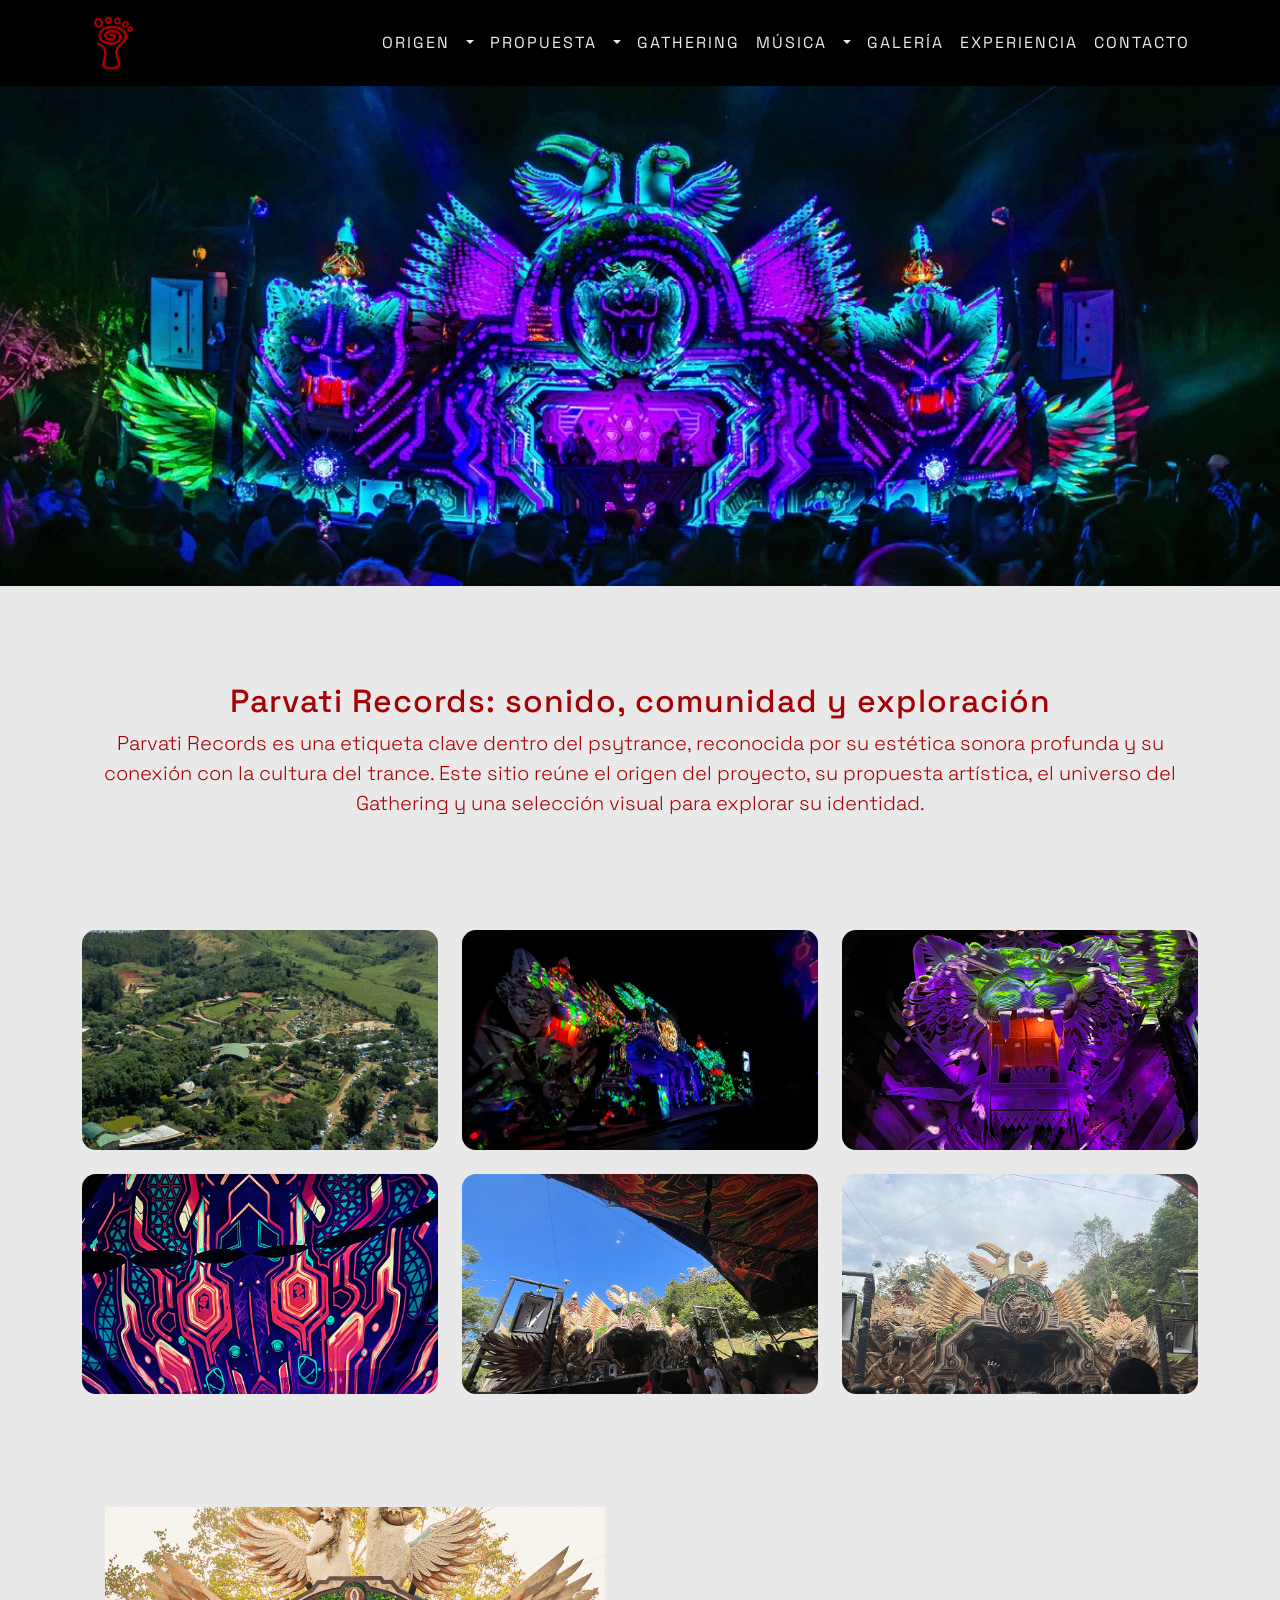
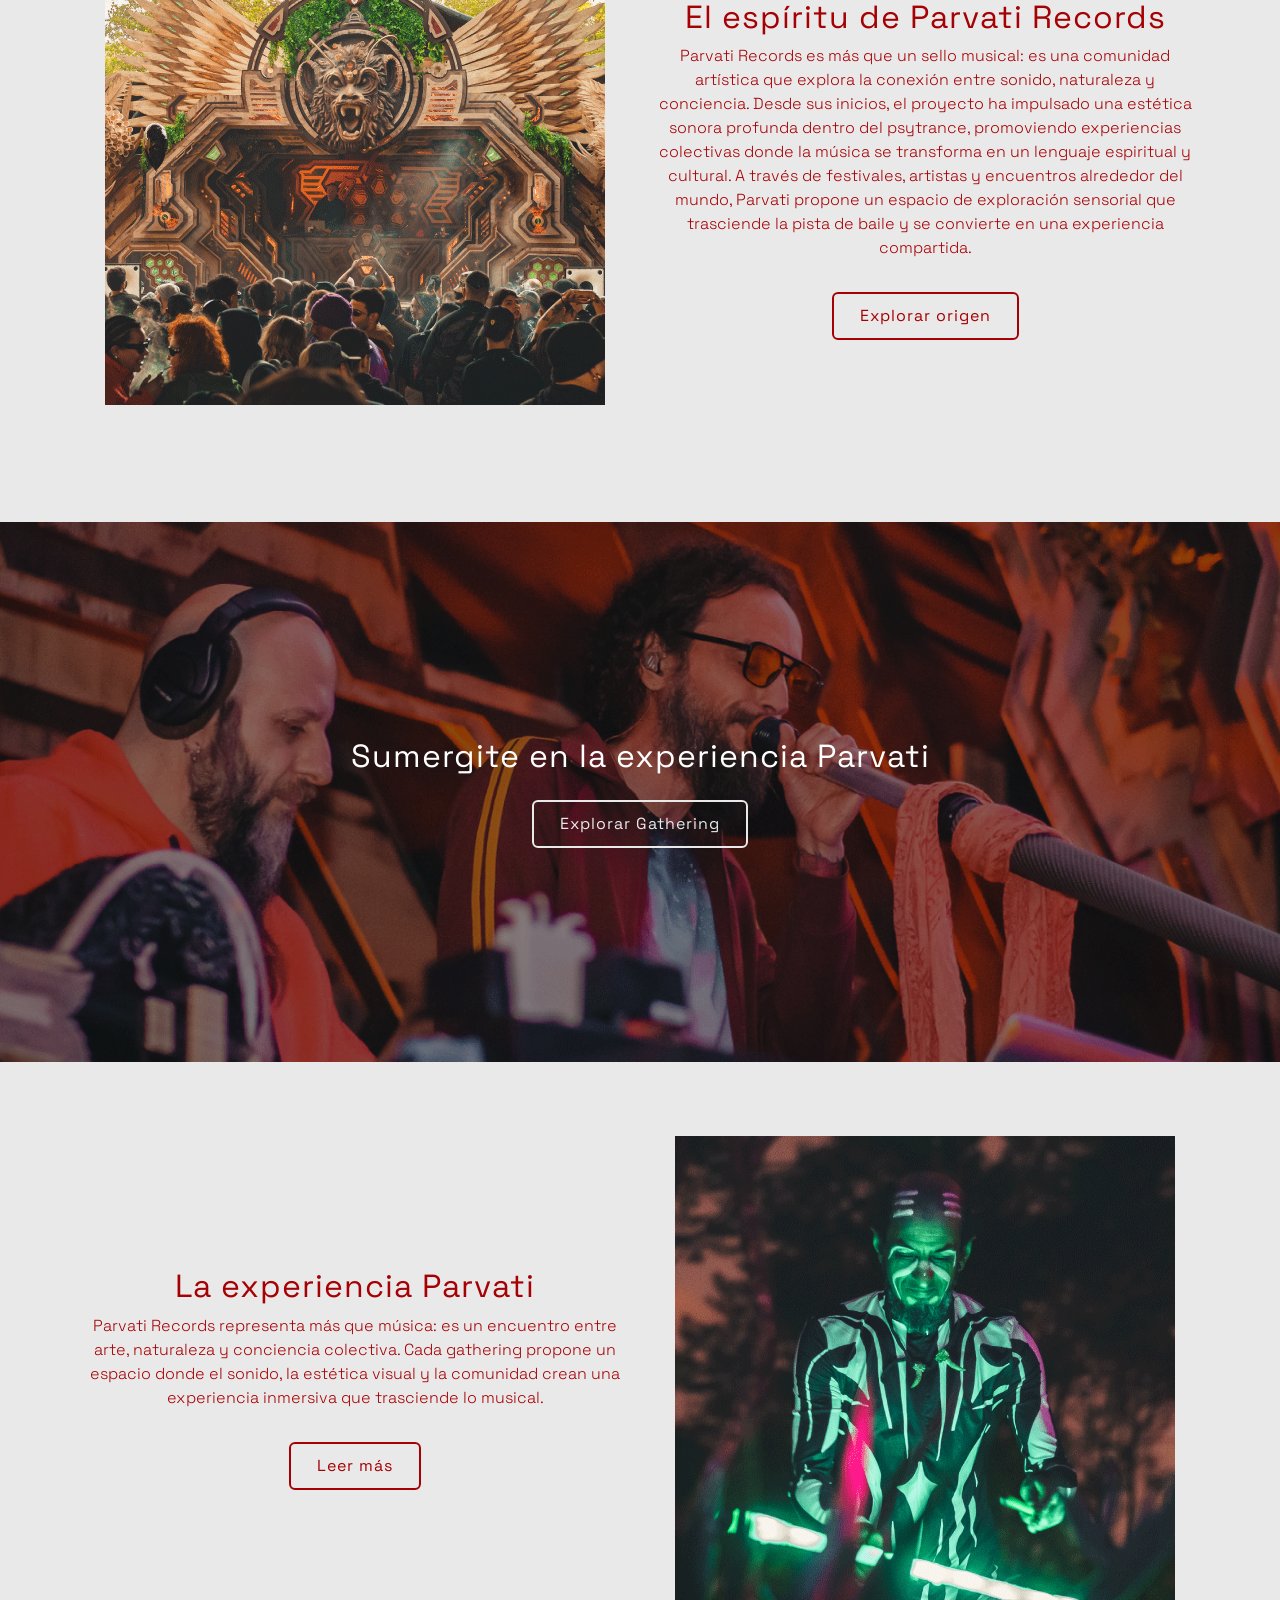
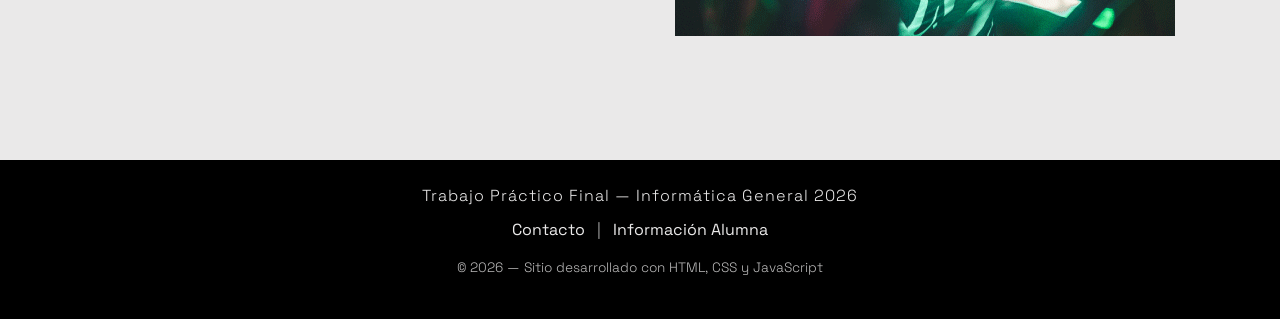
==== index.html @ b35f5a7b "sss" ====
<!DOCTYPE html>
<html lang="es">

<head>
    <meta charset="UTF-8">
    <meta name="viewport" content="width=device-width, initial-scale=1.0">
    <title>Parvati Gathering | Inicio</title>

    <!-- Fuentes -->
    <link rel="preconnect" href="https://fonts.googleapis.com">
    <link rel="preconnect" href="https://fonts.gstatic.com" crossorigin>
    <link href="https://fonts.googleapis.com/css2?family=Space+Grotesk:wght@300..700&display=swap" rel="stylesheet">

    <!-- Bootstrap CSS -->
    <link href="https://cdn.jsdelivr.net/npm/bootstrap@5.3.3/dist/css/bootstrap.min.css" rel="stylesheet">
    <link rel="stylesheet" href="styles/main.css">

    <link rel="stylesheet" href="styles/styles.css">



</head>

<body>
    <nav class="navbar navbar-expand-lg navbar-dark bg-black">
        <div class="container">

            <!-- LOGO IZQUIERDA -->
            <a class="navbar-brand" href="./index.html">
                <img src="img/parvati-records-logo.gif" alt="Parvati Logo" height="60">
            </a>

            <!-- BOTON MOBILE -->
            <button class="navbar-toggler" type="button" data-bs-toggle="collapse" data-bs-target="#menuNav">
                <span class="navbar-toggler-icon"></span>
            </button>

            <!-- MENU DERECHA -->
            <div class="collapse navbar-collapse justify-content-end" id="menuNav">
                <ul class="navbar-nav">

                      <!-- desplegable -->
                    <li class="nav-item dropdown">
                        <div class="d-flex align-items-center">

                            <!-- Link que navega -->
                            <a class="nav-link" href="./paginas/origen.html">ORIGEN</a>

                            <!-- Botón que abre el dropdown -->
                            <a class="nav-link dropdown-toggle dropdown-toggle-split" href="#" role="button"
                                data-bs-toggle="dropdown" aria-expanded="false">
                                <span class="visually-hidden">Toggle Dropdown</span>
                            </a>

                            <ul class="dropdown-menu dropdown-menu-dark">

                                <li><a class="dropdown-item" href=".paginas/historia.html">Historia</a></li>
                                <li><a class="dropdown-item" href=".paginas/evolucion.html">Evolución</a></li>
                            </ul>

                        </div>
                    </li>

                    <!-- PROPUESTA (click navega + flecha abre dropdown) -->
                    <li class="nav-item dropdown">
                        <div class="d-flex align-items-center">
                            <a class="nav-link" href="./paginas/propuesta.html">PROPUESTA</a>

                            <a class="nav-link dropdown-toggle dropdown-toggle-split" href="#" role="button"
                                data-bs-toggle="dropdown" aria-expanded="false">
                                <span class="visually-hidden">Toggle Dropdown</span>
                            </a>

                            <ul class="dropdown-menu dropdown-menu-dark">
                                <li><a class="dropdown-item" href="./paginas/filosofia.html">Filosofía</a></li>
                                <li><a class="dropdown-item" href="./paginas/comunidad.html">Comunidad</a></li>
                            </ul>
                        </div>
                    </li>

                    <!-- GATHERING -->
                    <li class="nav-item">
                        <a class="nav-link" href="./paginas/gathering.html">GATHERING</a>
                    </li>

                    <!-- MÚSICA (click navega + flecha abre dropdown) -->
                    <li class="nav-item dropdown">
                        <div class="d-flex align-items-center">
                            <a class="nav-link" href="./paginas/musica.html">MÚSICA</a>

                            <a class="nav-link dropdown-toggle dropdown-toggle-split" href="#" role="button"
                                data-bs-toggle="dropdown" aria-expanded="false">
                                <span class="visually-hidden">Toggle Dropdown</span>
                            </a>

                            <ul class="dropdown-menu dropdown-menu-dark">
                                <li><a class="dropdown-item" href="./paginas/artistas.html">Artistas</a></li>
                                <li><a class="dropdown-item" href="./paginas/estetica-sonora.html">Estética Sonora</a>
                                </li>
                            </ul>
                        </div>
                    </li>

                    <!-- GALERÍA -->
                    <li class="nav-item">
                        <a class="nav-link" href="./paginas/galeria.html">GALERÍA</a>
                    </li>

                    <!-- EXPERIENCIA -->
                    <li class="nav-item">
                        <a class="nav-link" href="./paginas/experiencia.html">EXPERIENCIA</a>
                    </li>

                    <!-- CONTACTO -->
                    <li class="nav-item">
                        <a class="nav-link" href="./paginas/contacto.html">CONTACTO</a>
                    </li>

                </ul>
            </div>

        </div>
    </nav>

    <script src="https://cdn.jsdelivr.net/npm/bootstrap@5.3.3/dist/js/bootstrap.bundle.min.js"></script>

    <!-- banner inicio -->
    <div class="banner"
        style="background-image: url('./img/bannerinicio.webp'); height: 500px; background-size: cover; background-position: center;">
        <div class="banner-caption text-white text-center" style="padding-top: 150px;">
        </div>
    </div>

    <div class="container mt-5 mb-5 py-5"> <!-- Añadir mb-5 para margen abajo -->
        <!-- Introducción -->
        <div class="row">
            <div class="col-12 text-center">
                <h1 class="h2">Parvati Records: sonido, comunidad y exploración</h1>
                <p class="lead">
                    Parvati Records es una etiqueta clave dentro del psytrance, reconocida por su estética sonora
                    profunda y su conexión con la cultura del trance. Este sitio reúne el origen del proyecto, su
                    propuesta artística, el universo del Gathering y una selección visual para explorar su identidad.
                </p>
            </div>
        </div>
    </div>


    <!-- Grid imagenes -->
    <section class="container mb-5 pb-5">
        <div class="row g-4">
            <div class="col-6 col-lg-4">
                <img class="img-fluid gallery-thumb" src="img/parvati23.gif" alt="Parvati23">
            </div>
            <div class="col-6 col-lg-4">
                <img class="img-fluid gallery-thumb" src="img/galeria2.JPG" alt="Parvati - Imagen 2">
            </div>
            <div class="col-6 col-lg-4">
                <img class="img-fluid gallery-thumb" src="img/galeria3.JPG" alt="Parvati - Imagen 3">
            </div>
            <div class="col-6 col-lg-4">
                <img class="img-fluid gallery-thumb" src="img/galeria4.JPG" alt="Parvati - Imagen 4">
            </div>
            <div class="col-6 col-lg-4">
                <img class="img-fluid gallery-thumb" src="img/galeria5.JPG" alt="Parvati - Imagen 5">
            </div>
            <div class="col-6 col-lg-4">
                <img class="img-fluid gallery-thumb" src="img/galeria6.JPG" alt="Parvati - Imagen 6">
            </div>
        </div>
    </section>


    <div class="segundo">
        <div class="container">
            <!-- Imagen izquierda, texto derecha -->
            <div class="row text-center align-items-center">
                <div class="col-md-6 mb-3 mb-md-0"> <!-- Ajuste para margen en dispositivos móviles -->
                    <img src="./img/parvati8.gif" alt="parvati8" class="img-fluid">
                </div>
                <div class="col-md-6 d-flex flex-column align-items-center">
                    <h2>El espíritu de Parvati Records</h2>
                    <p>Parvati Records es más que un sello musical: es una comunidad artística que explora la conexión
                        entre sonido, naturaleza y conciencia. Desde sus inicios, el proyecto ha impulsado una estética
                        sonora profunda dentro del psytrance, promoviendo experiencias colectivas donde la música se
                        transforma en un lenguaje espiritual y cultural.

                        A través de festivales, artistas y encuentros alrededor del mundo, Parvati propone un espacio de
                        exploración sensorial que trasciende la pista de baile y se convierte en una experiencia
                        compartida.</p>
                    <a href="./paginas/origen.html" class="btn btn-parvati mt-3">Explorar origen</a>
                    <!-- Espaciado para el botón -->
                </div>
            </div>
        </div>
    </div>

    <section class="cta-banner banner-inicio">
        <div class="cta-contenido">
            <h2>Sumergite en la experiencia Parvati</h2>
            <a href="./paginas/gathering.html" class="btn btn-parvati2 mt-3">
                Explorar Gathering
            </a>
        </div>
    </section>



    <div class="cuarto">
        <div class="container">
            <div class="row text-center align-items-center mt-5 mb-5">
                <div class="col-md-6 mb-3"> <!-- Ajuste para margen -->
                    <h2>La experiencia Parvati</h2>
                    <p>Parvati Records representa más que música: es un encuentro entre arte,
                        naturaleza y conciencia colectiva. Cada gathering propone un espacio donde
                        el sonido, la estética visual y la comunidad crean una experiencia inmersiva
                        que trasciende lo musical.
                    </p>
                    <a href="./paginas/gathering.html" class="btn btn-parvati mt-3">Leer
                        más</a><!-- Espaciado adicional para el botón -->
                </div>
                <div class="col-md-6">
                    <img src="./img/parvati10.gif" alt="Parvati10" class="img-fluid">
                </div>
            </div>

        </div>
    </div>


    <footer class="pie-sitio">
        <div class="container text-center py-4">

            <p class="texto-footer">
                Trabajo Práctico Final — Informática General 2026
            </p>

            <div class="enlaces-footer">
                <a href="contacto.html">Contacto</a>
                <span class="separador">|</span>
                <a href="datos.html">Información Alumna</a>
            </div>

            <p class="texto-pequeno mt-3">
                © 2026 — Sitio desarrollado con HTML, CSS y JavaScript
            </p>

        </div>
    </footer>

</body>

</html>
---- styles/styles.css ----
/* Defino los estilos generales del sitio, establezco el color de fondo,
el color de la tipografia principal y la tipografía base. */
body {
    background-color: #eae9e9;
    color: #a50104;
    font-family: "Space Grotesk", sans-serif;
}


/* Personalizo los enlaces del menú de navegación sobre el navbar. */
.navbar-nav .nav-link {
    color: #eae9e9; /* Color de navegación */
    font-weight: 400;
    letter-spacing: 2px;
}


/* Color al pasar el cursor. */
.navbar-nav .nav-link:hover {
    color: #a50104;
}


/* Ajusto la tipografía de los elementos del menú desplegable. */
.dropdown-item {
    font-family: "Space Grotesk", sans-serif;
    letter-spacing: 1px;
}


/* Dejo establecida una jerarquía visual para los títulos principales. */
h1, h2, h3 {
    font-weight: 400;
    letter-spacing: 1px;
}


/* Defino un peso tipográfico más liviano para los párrafos para mejorar la legibilidad
y generar contraste con los títulos. */
p {
    font-weight: 300;
}


/* Configuro la sección hero como contenedor relativo para permitir posicionar
elementos internos y controlar el recorte visual tipo banner. */
.hero-banner {
    position: relative;
    width: 100%;
    height: 70vh; /* altura tipo banner */
    overflow: hidden;
}



/* Defino el estilo de las miniaturas de la galería para que la proporcion sea uniforme y bordes suavizados. */
.gallery-thumb {
  width: 100%;
  height: 220px;
  object-fit: cover;
  border-radius: 8px;
  transition: transform 0.2s ease, opacity 0.2s ease;
}


/* agrego una animacion sutil escalo un poco la imagen y reduzco opacidad */

.gallery-thumb:hover {
  transform: scale(1.02);
  opacity: 0.9;
}


/* primer conteiner texto + imagen */
.segundo, .cuarto {
  padding: 16px 16px;
}


/* Separación vertical cuando las columnas se apilan (mobile) */
.segundo .row,
.cuarto .row{
  row-gap: 20px;
}

/* En mobile no bajo imágenes */
.segundo img,
.cuarto img{
  margin-top: 0;
}

.segundo h2{
    margin-top: 25px;
}

.segundo p, .cuarto p {
    margin-bottom: 16px;
}




/* Botón del sitio */
.btn-parvati {
    border: 2px solid #a50104;
    color: #a50104;
    background-color: transparent;
    padding: 10px 26px;
    letter-spacing: 1px;
    transition: all 0.3s ease;
}


/* Interacción al pasar el cursor */
.btn-parvati:hover {
    background-color: #a50104;
    color: #ffffff;
}



/* Banner con imagen de fondo */

.cta-banner {
    position: relative;
    width: 100%;
    height: 60vh;
    margin: 100px 0 10px 0;

    background-size: cover;
    background-position: center;
    background-repeat: no-repeat;

    display: flex;
    justify-content: center;
    align-items: center;
    text-align: center;

    overflow: hidden;
}
/* Banner Home */
.banner-inicio {
    background-image: url("../img/parvati9.gif");
}

/* Banner Origen */
.banner-origen {
    background-image: url("../img/parvati13.gif");
}

/* Banner propuesta */
.banner-propuesta {
    background-image: url("../img/nuevasgeneraciones.gif");
}

/* Banner gathering */
.banner-gathering {
    background-image: url("../img/bannergathering2.gif");
}


.banner-musica {
    background-image: url("../img/bannermusica2.gif");
}

/* Overlay oscuro */
.cta-banner::after {
    content: "";
    position: absolute;
    inset: 0;
    background: rgba(0,0,0,0.45);
    z-index: 1;
}




/* Texto y botón por encima del overlay */
.cta-contenido {
    position: relative;
    z-index: 2;
    color: white;
    max-width: 600px;
}










/* Defino el pie del sitio como cierre visual con fondo oscuro y contraste alto */
.pie-sitio{
    background-color: #000;
    color: #eae9e9;
    margin-top: 60px;
}

/* Texto principal del footer */
.texto-footer{
    margin: 0;
    letter-spacing: 1px;
}

/* Contenedor de enlaces complementarios solicitados por la consigna */
.enlaces-footer{
    margin-top: 10px;
}

.enlaces-footer a{
    color: #eae9e9;
    text-decoration: none;
    margin: 0 8px;
    transition: color 0.2s ease;
}

.enlaces-footer a:hover{
    color: #a50104;
}

/* Separador visual entre enlaces */
.separador{
    opacity: 0.6;
}

/* Texto secundario inferior */
.texto-pequeno{
    font-size: 0.85rem;
    opacity: 0.8;
}



.bloque-info{
  background-color: #a50104;
  color: #eae9e9;
  padding: 80px 20px;
}


/* Bloques claros solo texto (h2 + p) */
.bloque-texto{
  padding: 120px 20px;   /* aire vertical */
}

/* Ajustes finos dentro del bloque */
.bloque-texto h1,
.bloque-texto .h2{
  margin-bottom: 18px;
}

.bloque-texto p{
  margin-bottom: 0;
  line-height: 1.7;  /* mejora lectura y da aire */
  max-width: 900px;  /* opcional: mejor ritmo */
  margin-left: auto;
  margin-right: auto;
}




.btn-parvati2 {
    border: 2px solid #eae9e9;
    color: #eae9e9;
    background-color: transparent;
    padding: 10px 26px;
    letter-spacing: 1px;
    transition: all 0.3s ease;
    text-decoration: none;
}

.btn-parvati2:hover {
    background-color: #a50104;
    border-color: #a50104;
    color: white;
}



.img-dos {
margin-top: 30px;
    padding: 20px;

}


.gallery-thumb{
  width: 100%;
  height: 220px;
  object-fit: cover;
  border-radius: 14px;
  transition: transform .2s ease, opacity .2s ease;
}
.gallery-thumb:hover{
  transform: scale(1.01);
  opacity: .95;
}


/* FORMULARIO CONTACTO */

.formulario-contacto {
  background-color: #e1e1e1; /* gris oscuro */
  padding: 2.5rem;
  border-radius: 18px;

  /* separación visual */
  box-shadow:
    0 20px 40px rgba(0,0,0,0.35),
    0 0 0 1px rgba(255,255,255,0.04);

  color: #6d2424;
}

/* inputs */
.formulario-contacto .form-control,
.formulario-contacto .form-select {
  background-color: #a0a0a0;
  border: 1px solid rgba(234,233,233,0.2);
  color: #a50104;
 
}

.formulario-contacto .form-control:focus,
.formulario-contacto .form-select:focus {
  background-color: #0b0b0b;
  border-color: rgba(234,233,233,0.45);
  box-shadow: none;
}

/* labels */
.formulario-contacto .form-label {
  letter-spacing: 1px;
}
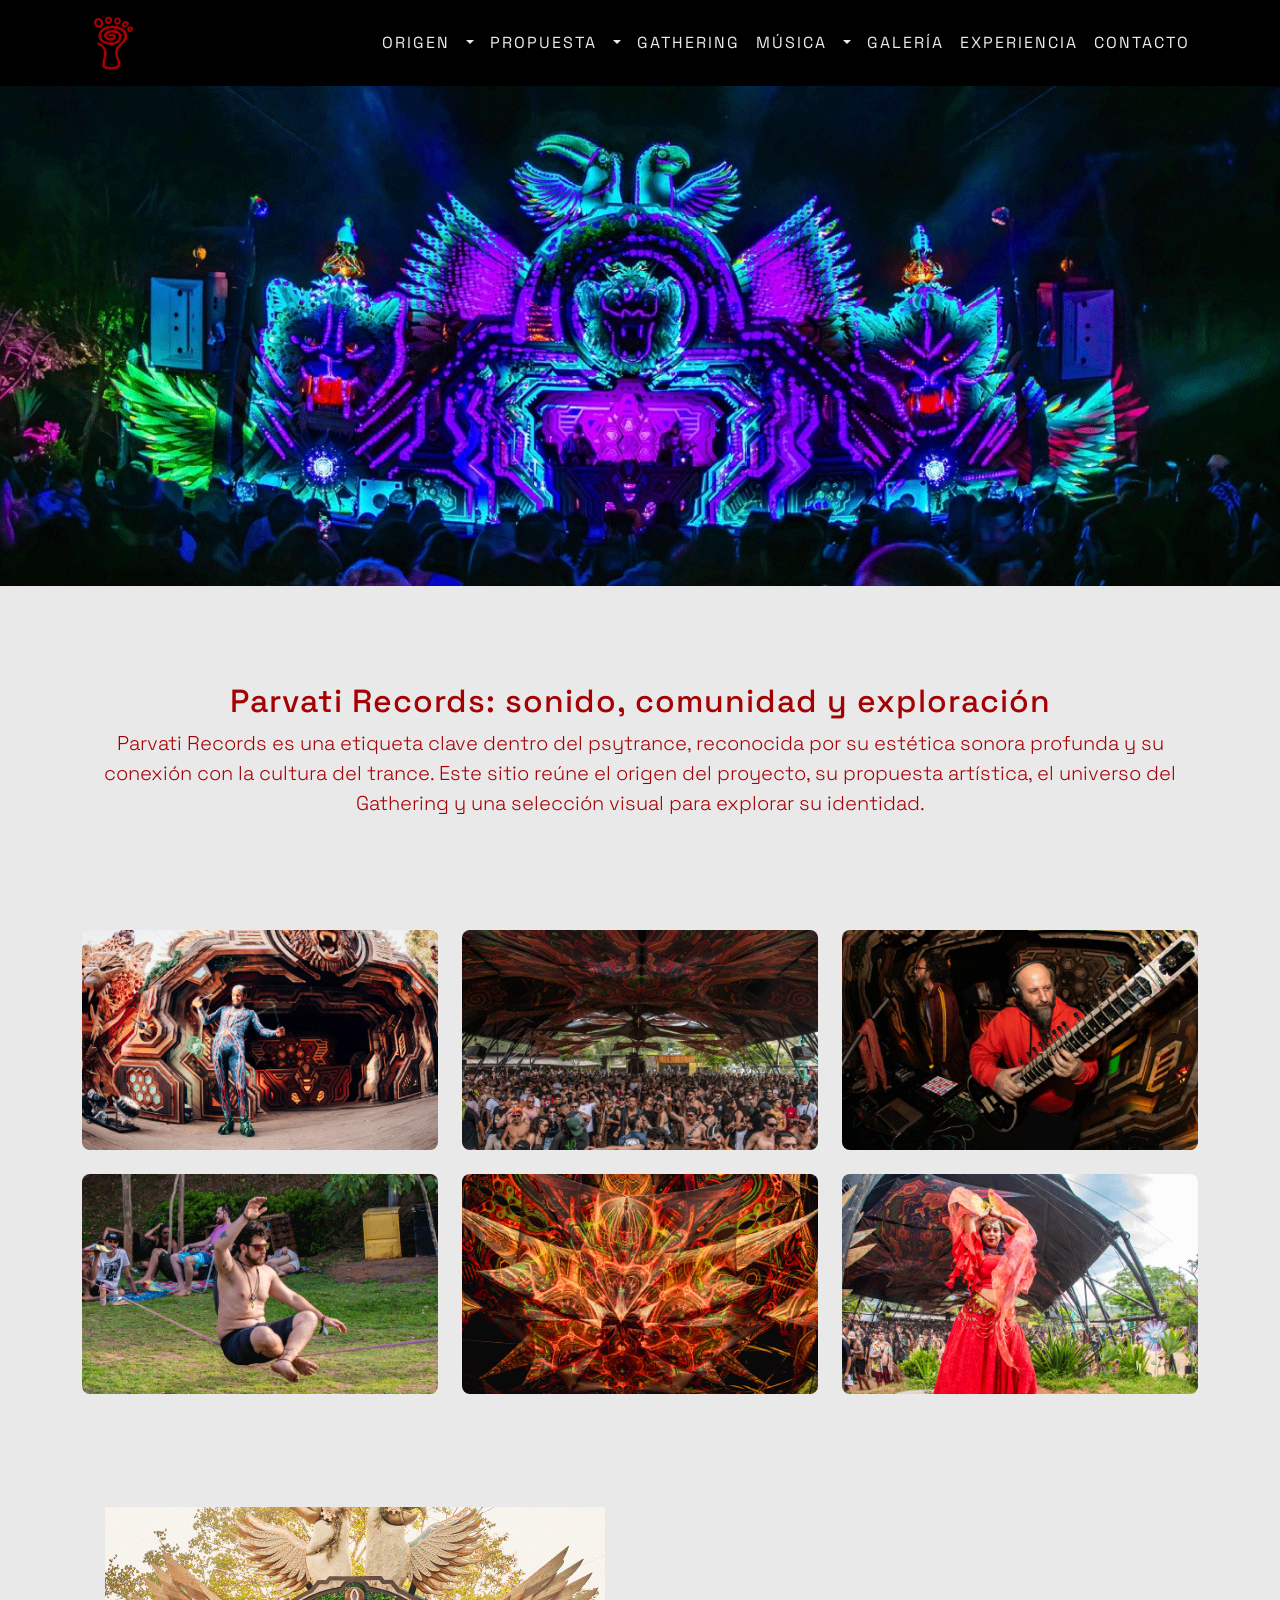
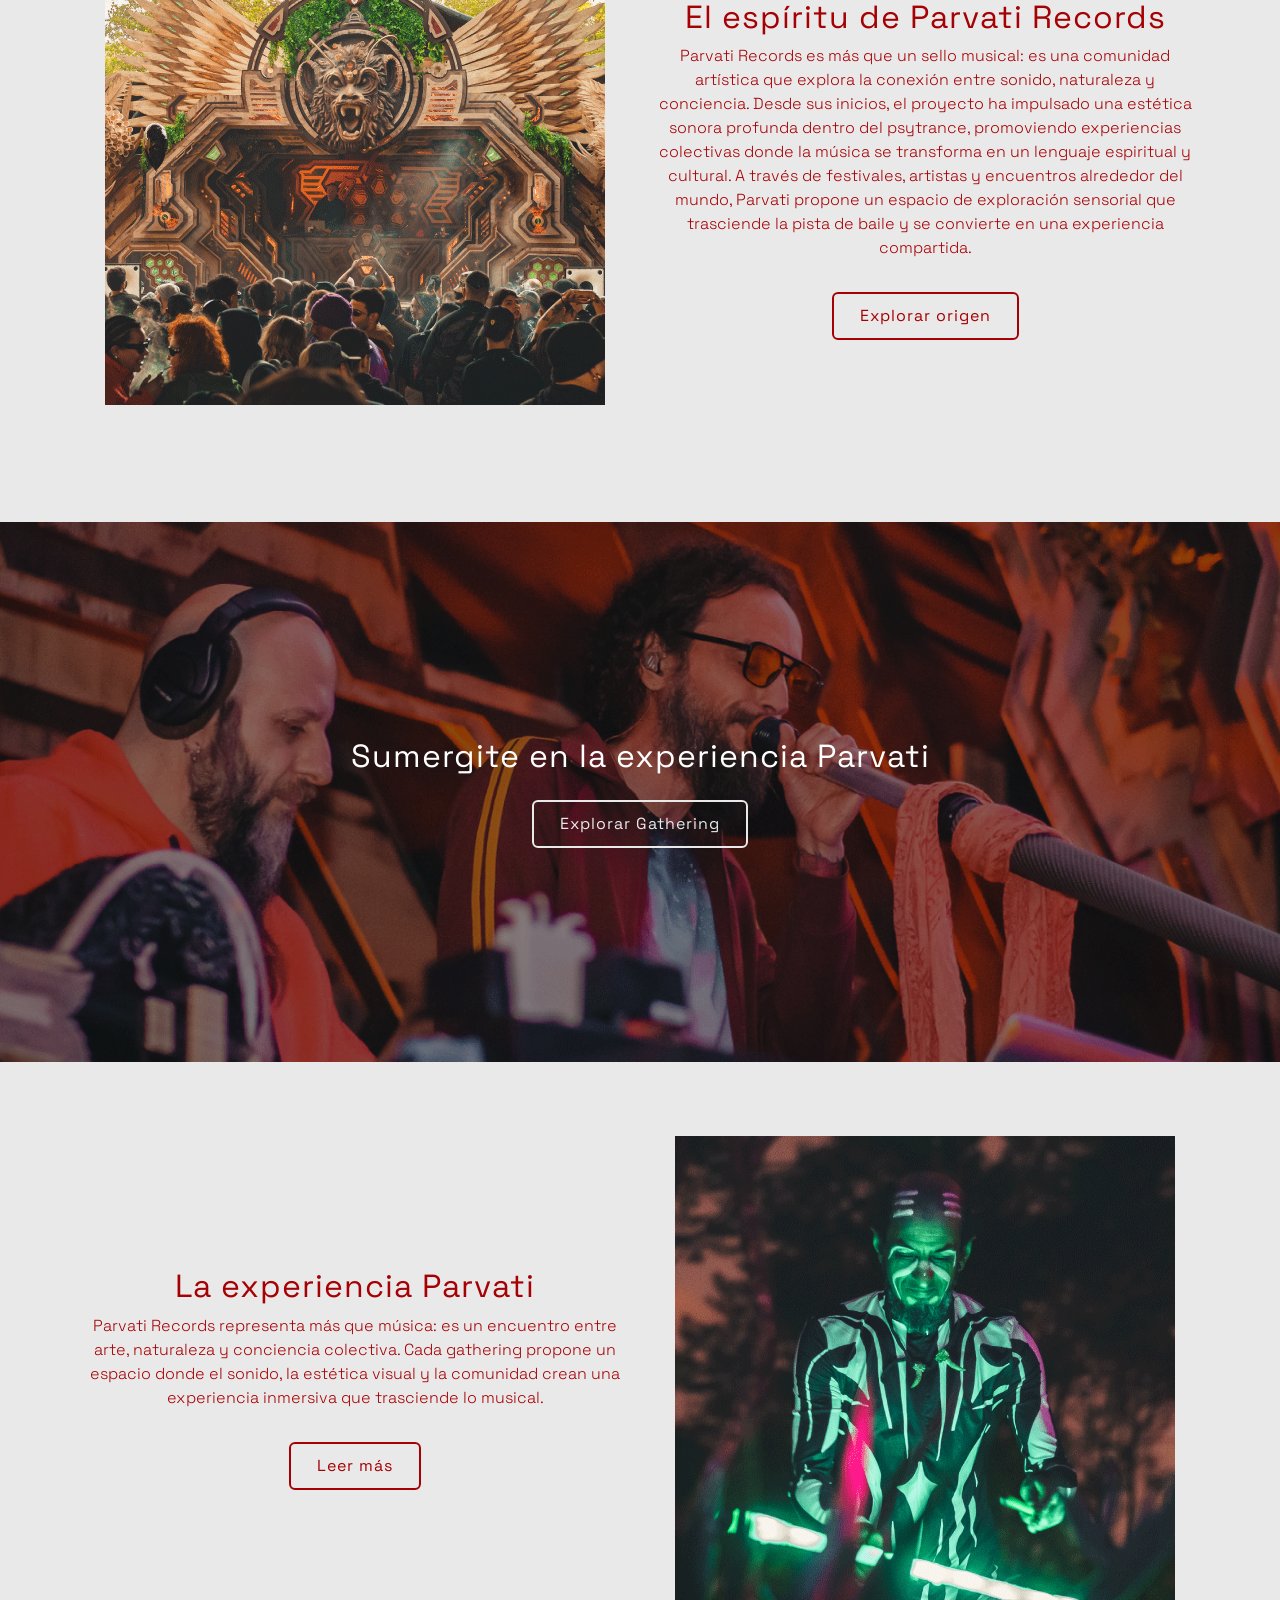
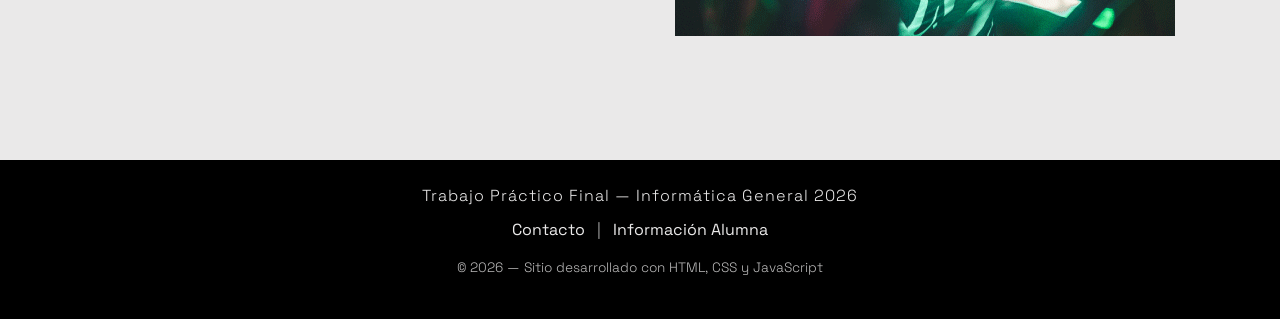
==== commit a9d9dd9d: "ultimactualizacion" ====
--- a/index.html
+++ b/index.html
@@ -5,6 +5,7 @@
     <meta charset="UTF-8">
     <meta name="viewport" content="width=device-width, initial-scale=1.0">
     <title>Parvati Gathering | Inicio</title>
+    <link rel="icon" type="image/png" href="img/parvati-records-logo.png">
 
     <!-- Fuentes -->
     <link rel="preconnect" href="https://fonts.googleapis.com">
@@ -13,7 +14,6 @@
 
     <!-- Bootstrap CSS -->
     <link href="https://cdn.jsdelivr.net/npm/bootstrap@5.3.3/dist/css/bootstrap.min.css" rel="stylesheet">
-    <link rel="stylesheet" href="styles/main.css">
 
     <link rel="stylesheet" href="styles/styles.css">
 
@@ -39,43 +39,34 @@
             <div class="collapse navbar-collapse justify-content-end" id="menuNav">
                 <ul class="navbar-nav">
 
-                      <!-- desplegable -->
-                    <li class="nav-item dropdown">
-                        <div class="d-flex align-items-center">
-
-                            <!-- Link que navega -->
-                            <a class="nav-link" href="./paginas/origen.html">ORIGEN</a>
-
-                            <!-- Botón que abre el dropdown -->
-                            <a class="nav-link dropdown-toggle dropdown-toggle-split" href="#" role="button"
-                                data-bs-toggle="dropdown" aria-expanded="false">
-                                <span class="visually-hidden">Toggle Dropdown</span>
-                            </a>
-
-                            <ul class="dropdown-menu dropdown-menu-dark">
-
-                                <li><a class="dropdown-item" href=".paginas/historia.html">Historia</a></li>
-                                <li><a class="dropdown-item" href=".paginas/evolucion.html">Evolución</a></li>
-                            </ul>
-
-                        </div>
+                    <!-- ORIGEN (click navega + flecha abre dropdown) -->
+                    <li class="nav-item dropdown d-flex align-items-center">
+                        <a class="nav-link" href="./paginas/origen.html">ORIGEN</a>
+
+                        <a class="nav-link dropdown-toggle dropdown-toggle-split" href="#" role="button"
+                            data-bs-toggle="dropdown" aria-expanded="false">
+                            <span class="visually-hidden">Toggle Dropdown</span>
+                        </a>
+
+                        <ul class="dropdown-menu dropdown-menu-dark">
+                            <li><a class="dropdown-item" href="./paginas/historia.html">Historia</a></li>
+                            <li><a class="dropdown-item" href="./paginas/evolucion.html">Evolución</a></li>
+                        </ul>
                     </li>
 
                     <!-- PROPUESTA (click navega + flecha abre dropdown) -->
-                    <li class="nav-item dropdown">
-                        <div class="d-flex align-items-center">
-                            <a class="nav-link" href="./paginas/propuesta.html">PROPUESTA</a>
-
-                            <a class="nav-link dropdown-toggle dropdown-toggle-split" href="#" role="button"
-                                data-bs-toggle="dropdown" aria-expanded="false">
-                                <span class="visually-hidden">Toggle Dropdown</span>
-                            </a>
-
-                            <ul class="dropdown-menu dropdown-menu-dark">
-                                <li><a class="dropdown-item" href="./paginas/filosofia.html">Filosofía</a></li>
-                                <li><a class="dropdown-item" href="./paginas/comunidad.html">Comunidad</a></li>
-                            </ul>
-                        </div>
+                    <li class="nav-item dropdown d-flex align-items-center">
+                        <a class="nav-link" href="./paginas/propuesta.html">PROPUESTA</a>
+
+                        <a class="nav-link dropdown-toggle dropdown-toggle-split" href="#" role="button"
+                            data-bs-toggle="dropdown" aria-expanded="false">
+                            <span class="visually-hidden">Toggle Dropdown</span>
+                        </a>
+
+                        <ul class="dropdown-menu dropdown-menu-dark">
+                            <li><a class="dropdown-item" href="./paginas/filosofia.html">Filosofía</a></li>
+                            <li><a class="dropdown-item" href="./paginas/comunidad.html">Comunidad</a></li>
+                        </ul>
                     </li>
 
                     <!-- GATHERING -->
@@ -84,21 +75,18 @@
                     </li>
 
                     <!-- MÚSICA (click navega + flecha abre dropdown) -->
-                    <li class="nav-item dropdown">
-                        <div class="d-flex align-items-center">
-                            <a class="nav-link" href="./paginas/musica.html">MÚSICA</a>
-
-                            <a class="nav-link dropdown-toggle dropdown-toggle-split" href="#" role="button"
-                                data-bs-toggle="dropdown" aria-expanded="false">
-                                <span class="visually-hidden">Toggle Dropdown</span>
-                            </a>
-
-                            <ul class="dropdown-menu dropdown-menu-dark">
-                                <li><a class="dropdown-item" href="./paginas/artistas.html">Artistas</a></li>
-                                <li><a class="dropdown-item" href="./paginas/estetica-sonora.html">Estética Sonora</a>
-                                </li>
-                            </ul>
-                        </div>
+                    <li class="nav-item dropdown d-flex align-items-center">
+                        <a class="nav-link" href="./paginas/musica.html">MÚSICA</a>
+
+                        <a class="nav-link dropdown-toggle dropdown-toggle-split" href="#" role="button"
+                            data-bs-toggle="dropdown" aria-expanded="false">
+                            <span class="visually-hidden">Toggle Dropdown</span>
+                        </a>
+
+                        <ul class="dropdown-menu dropdown-menu-dark">
+                            <li><a class="dropdown-item" href="./paginas/artistas.html">Artistas</a></li>
+                            <li><a class="dropdown-item" href="./paginas/estetica-sonora.html">Estética Sonora</a></li>
+                        </ul>
                     </li>
 
                     <!-- GALERÍA -->
@@ -118,11 +106,8 @@
 
                 </ul>
             </div>
-
         </div>
     </nav>
-
-    <script src="https://cdn.jsdelivr.net/npm/bootstrap@5.3.3/dist/js/bootstrap.bundle.min.js"></script>
 
     <!-- banner inicio -->
     <div class="banner"
@@ -146,29 +131,32 @@
     </div>
 
 
+
     <!-- Grid imagenes -->
     <section class="container mb-5 pb-5">
         <div class="row g-4">
             <div class="col-6 col-lg-4">
-                <img class="img-fluid gallery-thumb" src="img/parvati23.gif" alt="Parvati23">
-            </div>
-            <div class="col-6 col-lg-4">
-                <img class="img-fluid gallery-thumb" src="img/galeria2.JPG" alt="Parvati - Imagen 2">
-            </div>
-            <div class="col-6 col-lg-4">
-                <img class="img-fluid gallery-thumb" src="img/galeria3.JPG" alt="Parvati - Imagen 3">
-            </div>
-            <div class="col-6 col-lg-4">
-                <img class="img-fluid gallery-thumb" src="img/galeria4.JPG" alt="Parvati - Imagen 4">
-            </div>
-            <div class="col-6 col-lg-4">
-                <img class="img-fluid gallery-thumb" src="img/galeria5.JPG" alt="Parvati - Imagen 5">
-            </div>
-            <div class="col-6 col-lg-4">
-                <img class="img-fluid gallery-thumb" src="img/galeria6.JPG" alt="Parvati - Imagen 6">
+                <img class="img-fluid gallery-thumb" src="/img/grilla1.gif" alt="Parvati - grilla 1">
+            </div>
+            <div class="col-6 col-lg-4">
+                <img class="img-fluid gallery-thumb" src="/img/grilla2.gif" alt="Parvati - Grilla 2">
+            </div>
+            <div class="col-6 col-lg-4">
+                <img class="img-fluid gallery-thumb" src="/img/grilla3.gif" alt="Parvati - Grilla 3">
+            </div>
+            <div class="col-6 col-lg-4">
+                <img class="img-fluid gallery-thumb" src="/img/grilla4.gif" alt="Parvati - Grilla 4">
+            </div>
+            <div class="col-6 col-lg-4">
+                <img class="img-fluid gallery-thumb" src="/img/grilla5.gif" alt="Parvati - Grilla 5">
+            </div>
+            <div class="col-6 col-lg-4">
+                <img class="img-fluid gallery-thumb" src="/img/grilla6.gif" alt="Parvati - Grilla 6">
             </div>
         </div>
     </section>
+
+
 
 
     <div class="segundo">
@@ -228,6 +216,8 @@
     </div>
 
 
+    <script src="https://cdn.jsdelivr.net/npm/bootstrap@5.3.3/dist/js/bootstrap.bundle.min.js"></script>
+
     <footer class="pie-sitio">
         <div class="container text-center py-4">
 
@@ -236,9 +226,9 @@
             </p>
 
             <div class="enlaces-footer">
-                <a href="contacto.html">Contacto</a>
+                <a href="./paginas/contacto.html">Contacto</a>
                 <span class="separador">|</span>
-                <a href="datos.html">Información Alumna</a>
+                <a href="./paginas/datos.html">Información Alumna</a>
             </div>
 
             <p class="texto-pequeno mt-3">
--- a/styles/styles.css
+++ b/styles/styles.css
@@ -288,17 +288,6 @@
 }
 
 
-.gallery-thumb{
-  width: 100%;
-  height: 220px;
-  object-fit: cover;
-  border-radius: 14px;
-  transition: transform .2s ease, opacity .2s ease;
-}
-.gallery-thumb:hover{
-  transform: scale(1.01);
-  opacity: .95;
-}
 
 
 /* FORMULARIO CONTACTO */
@@ -335,4 +324,78 @@
 /* labels */
 .formulario-contacto .form-label {
   letter-spacing: 1px;
+}
+
+
+
+
+
+
+/* =========================
+   OPCIONES DEL JUEGO
+========================= */
+
+.opcion {
+  padding: 12px 16px;
+  border: 1px solid #a50104;
+  border-radius: 6px;
+  cursor: pointer;
+  transition: all 0.25s ease;
+}
+
+/* hover */
+.opcion:hover {
+  background-color: #a50104;
+  color: #fff;
+  transform: translateY(-2px);
+}
+
+
+/* =========================
+   SELECCION DE LA OPCION
+========================= */
+.seleccionada {
+  outline: 2px solid #a50104;
+  font-weight: 600;
+}
+
+
+/* =========================
+   Respuesta correcta e incorrecta
+=========================
+
+a la clase correcta, que cree en js , le agrego un pseudo elemento :after para que una vez que l ususario haga click en la respuesta me agregue un elemento, en este caso el emoji*/
+
+
+.correcta::after {
+    content: "✅";
+    margin-left: 16px;
+
+}
+
+
+.incorrecta::after {
+    content: "❌";
+    margin-left: 16px;
+
+}
+
+
+/*  Estilos para el fondo que contiene la imagen seleccionada en la galeria  */
+.lightbox {
+  position: fixed;
+  top: 0;
+  left: 0;
+  width: 100%;
+  height: 100%;
+  background: rgba(0,0,0,0.9);
+  display: none;
+  justify-content: center;
+  align-items: center;
+  z-index: 9999;
+}
+
+.lightbox-img {
+  max-width: 90%;
+  max-height: 90%;
 }
